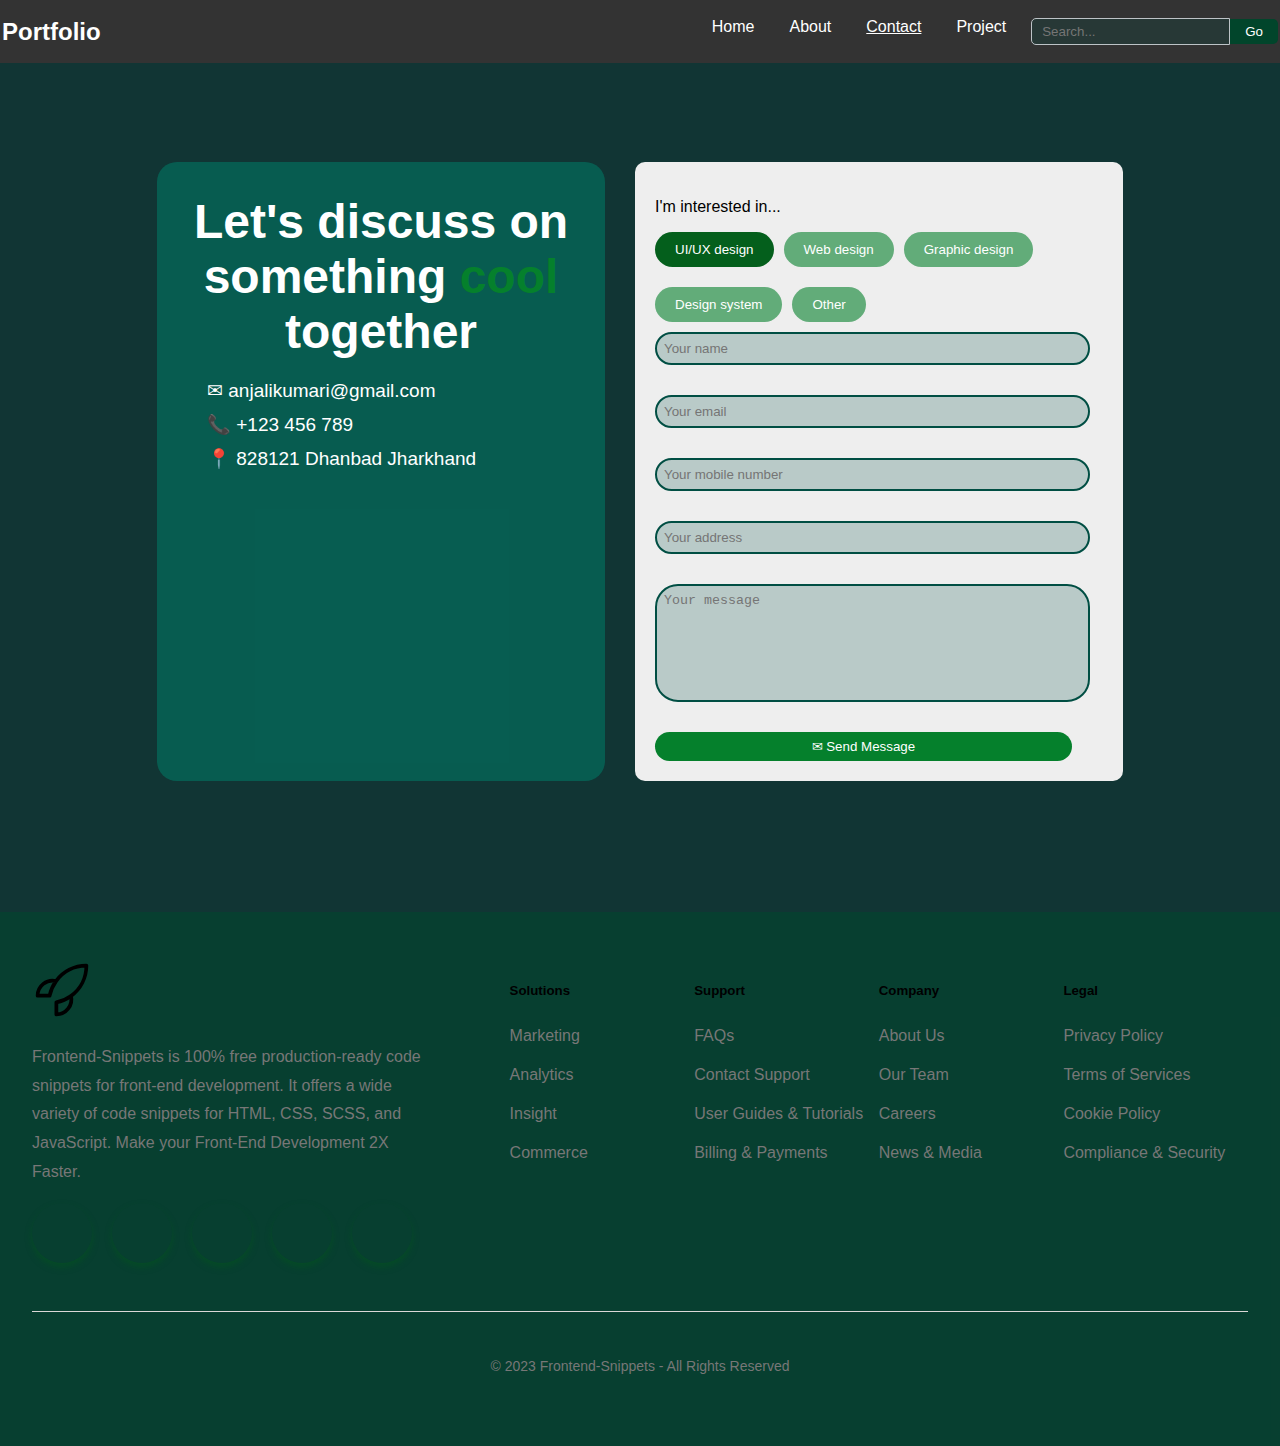
==== contact.html @ 4fff47b9 "Add initial files" ====
<!DOCTYPE html>
<html lang="en">
<head>
    <meta charset="UTF-8">
    <meta name="viewport" content="width=device-width, initial-scale=1.0">
    <title>Document</title>
    <link rel="stylesheet" href="contact style.css">
    <link rel="stylesheet" href="https://cdnjs.cloudflare.com/ajax/libs/font-awesome/6.6.0/css/all.min.css" integrity="sha512-Kc323vGBEqzTmouAECnVceyQqyqdsSiqLQISBL29aUW4U/M7pSPA/gEUZQqv1cwx4OnYxTxve5UMg5GT6L4JJg==" crossorigin="anonymous" referrerpolicy="no-referrer" />
    <link rel="stylesheet" href="https://cdnjs.cloudflare.com/ajax/libs/font-awesome/4.7.0/css/font-awesome.min.css">
</head>


<style>
      
.contact{
  text-decoration: underline !important;
  
  color: rgb(83, 84, 84);
  font-size: 20px;
}
</style>
<body>
 


  <div id="navbar-container"></div>
  <script src="navbar.js"></script>
  

  <div id="includeFooter"></div>

  <script>
      $(function() {
          $("#includeFooter").load("footer.html");
      });
  </script>

    <div class="container">
        <div class="left-section">
            <h1>Let's discuss on something <span style="color:#05802c;">cool</span> together</h1>
            <div class="contact-info">
                <p>✉ anjalikumari@gmail.com</p>
                <p>📞 +123 456 789</p>
                <p>📍 828121 Dhanbad Jharkhand</p>
            </div>
        </div>
        <div class="right-section">
            <p>I'm interested in...</p>
            <div class="interest-buttons">
                <button class="active">UI/UX design</button>
                <button>Web design</button>
                <button>Graphic design</button>
                <button>Design system</button>
                <button>Other</button>
            </div>
            <form id="contactForm">
                <input type="text" id="name" placeholder="Your name">
                <div class="error" id="nameError"></div>
                
                <input type="email" id="email" placeholder="Your email">
                <div class="error" id="emailError"></div>
                
                <input type="tel" id="phone" placeholder="Your mobile number">
                <div class="error" id="phoneError"></div>
                
                <input type="text" id="address" placeholder="Your address">
                <div class="error" id="addressError"></div>
                
                <textarea id="message" placeholder="Your message"></textarea>
                <div class="error" id="messageError"></div>
                
                <button type="submit" class="btn">&#9993; Send Message</button>
            </form>
        </div>
    </div>

        
      <script src="https://code.jquery.com/jquery-1.11.3.min.js"></script>
   
      <script>
        $(function() {
           $("#includeHTML").load("nav/nav.html");
        });
     </script>

<div class="content">
  <!-- Your page content goes here -->
</div>

<div id="footer-placeholder"></div>
<script src="footer.js"></script>
    <script src="script.js"></script>



</body>
</html>
---- contact style.css ----
/* General Styles */
@import url('https://fonts.googleapis.com/css2?family=Poppins:wght@400;500;600&display=swap');





h1 {
    font-size: 2rem;
    text-align: center;
    color: #fff;
    margin-bottom: 20px;
}


/* Hero Section (Background Image) */
.navbar {
    display: flex;
    justify-content: space-between;
    align-items: center;
    padding: 2px;
    background: #333;
    color: white;
    position: relative;
}

/* Logo */
.navbar .heading a {
    font-size: 1.5rem;
    color: white;
    text-decoration: none;
    font-weight: bold;
    
}

/* Navigation Links */
.nav-links {
    display: flex;
    gap: 15px;
    list-style: none;
}

.nav-links li a {
    text-decoration: none;
    color: white;
    font-size: 1rem;
    padding: 5px 10px;
    transition: color 0.3s ease;
}

.nav-links li a:hover {
    color: #054b26;
}

/* Search Bar */
.search-bar {
    display: flex;
    align-items: center;
}

.search-bar input {
    padding: 5px 10px;
    border: 1px solid #bdc3c7;
    border-radius: 5px 0 0 5px;
    outline: none;
}

.search-bar button {
    padding: 5px 15px;
    border: none;
    background-color: #01452b;
    color: white;
    border-radius: 0 5px 5px 0;
    cursor: pointer;
    transition: background-color 0.3s ease;
}

.search-bar button:hover {
    background-color: #04432f;
}

/* Hamburger Menu */
.hamburger-menu {
    font-size: 1.8rem;
    color: white;
    display: none;
    cursor: pointer;
}

/* Background Image */
.hero-section {
    width: 100%;
    height: 100vh;
    overflow: hidden;
    position: relative;
}

.hero-section img {
    width: 100%;
    height: 100%;
    object-fit: cover;
}

/* Responsive Styles */
@media (max-width: 768px) {
  

    .hamburger-menu {
        display: block;
    }
    .nav-links {
        display: none;
        flex-direction: column;
        width: 100%;
        position: absolute;
        top: 60px;
        left: 0;
        background: #333;
        text-align: center;
        padding: 10px 0;
    }
    .nav-links.active {
        display: flex;
    }
    .nav-links li {
        margin: 10px 0;
    }
    .search-bar {
        margin-right: 104px;
        justify-content: center;
        margin-left: 100px;
    }
}


body {
    margin: 0;
    padding: 0;
    background-color: #113534;
    box-sizing: border-box;
    font-family: Arial, sans-serif;
}

.container {
    display: flex;
    flex-wrap: wrap;
    gap: 30px;
    padding: 99px 157px;
}

.left-section,
.right-section {
    flex: 1 1 300px;
    background-color: #075e52f7;
    border-radius: 20px;
}

.left-section h1 {
    font-size: 3rem;
}

.contact-info p {
    margin: 11px 50px;
    font-size: 19px;
    color: white;
}

.right-section {
    
padding: 20px;
    
border-radius: 10px;
    
background-color: #eee;

}

.interest-buttons {
    display: flex;
    flex-wrap: wrap;
    gap: 10px;
}

.interest-buttons button {
    padding: 10px 20px;
    border: none;
    background-color: #05802c99;
    color: #fff;
    border-radius: 19px;
    cursor: pointer;
    margin-bottom: 10px;
}

.interest-buttons button.active {
    background-color: #045f1c;
}

form {
    display: flex;
    flex-direction: column;
    gap: 15px;
}

input, textarea, .btn {
    width: 93%;
    padding: 7px;
    background-color: #004e4338;
    border: 2px solid #004e43;
    border-radius: 23px;
}

textarea {
    height: 100px;
    resize: none;
    background-color: #004e4338;
}

.btn {
    background-color: #05802c;
    color: #fff;
    cursor: pointer;
    border: none;
}

.error {
    color: red;
    font-size: 0.875rem;
}

/* Footer Styles */
.footer-5-column {
    background-color: #222;
    color: #fff;
    padding: 40px 20px;
}

.footer-navbar-container {
    display: flex;
    flex-wrap: wrap;
    gap: 20px;
}

.footer-company-details,
.footer-navbar {
    flex: 1 1 200px;
}

.footer-icons ul {
    display: flex;
    gap: 15px;
    list-style: none;
    padding: 0;
}

.footer-icons svg {
    width: 24px;
    height: 24px;
    fill: #000;
}

.footer-copyright {
    text-align: center;
    padding: 20px 0;
    border-top: 1px solid #444;
}

/* Responsive Design */
@media (max-width: 1024px) {
    .container {
        padding: 50px 80px;
    }
    .left-section h1 {
        font-size: 2.5rem;
    }
    .right-section {
        padding: 20px;
        border-radius: 10px;
        background-color: #bdc3c7f0;
        width: 91%;
    }
    .left-section{
        flex: 1 1 300px;
        background-color: #004e438f;
        border-radius: 20px;
        width: 102%;
    }
}

@media (max-width: 768px) {
    .container {
        flex-direction: column;
        padding: 40px;
    }
    .left-section h1 {
        font-size: 2rem;
    }
    input, textarea, .btn {
        width: 100%;
    }
}

@media (max-width: 480px) {
    .container {
        padding: 20px;
    }
    .left-section h1 {
        font-size: 1.5rem;
    }
    .interest-buttons button {
        width: 100%;
    }
}





.footer-5-column {
    padding-top: 3rem;
    margin-top: 2rem;
    background-color: #04432fb5;
  }
  .footer-5-column p {
    color: #777777;
  }
  .footer-5-column .footer-container {
    max-width: 1320px;
    width: 100%;
    margin-right: auto;
    margin-left: auto;
    padding-left: 12px;
    padding-right: 12px;
    box-sizing: border-box;
  }
  .footer-5-column .footer-container .footer-navbar-container {
    display: flex;
    align-items: flex-start;
    flex-wrap: wrap;
    margin-bottom: 3rem;
    margin-right: auto;
    margin-left: auto;
  }
  
  .footer-5-column
    .footer-container
    .footer-navbar-container
    .footer-company-details {
    width: 35%;
    max-width: 100%;
    flex: 0 0 auto;
    padding-right: 2rem;
    line-height: 1.428;
  }
  .footer-5-column
    .footer-container
    .footer-navbar-container
    .footer-company-details
    .footer-logo {
    width: 60px;
  }
  .footer-5-column
    .footer-container
    .footer-navbar-container
    .footer-company-details
    .footer-logo
    img {
    max-width: 100%;
    height: auto;
  }
  .footer-5-column
    .footer-container
    .footer-navbar-container
    .footer-company-details
    .footer-logo
    svg {
    width: 100%;
    height: auto;
  }
  .footer-5-column
    .footer-container
    .footer-navbar-container
    .footer-company-details
    .footer-content {
    margin-top: 1rem;
    font-size: 16px;
    line-height: 1.8;
    padding-right: 1rem;
  }
  .footer-5-column
    .footer-container
    .footer-navbar-container
    .footer-company-details
    .footer-icons {
    margin-top: 1.5rem;
  }
  .footer-5-column
    .footer-container
    .footer-navbar-container
    .footer-company-details
    .footer-icons
    ul {
    display: flex;
    padding: 0;
    margin: 0;
    list-style-type: none;
  }
  .footer-5-column
    .footer-container
    .footer-navbar-container
    .footer-company-details
    .footer-icons
    ul
    li {
    list-style: none;
    display: flex;
    flex-direction: row;
    margin-right: 14px;
  }
  .footer-5-column
    .footer-container
    .footer-navbar-container
    .footer-company-details
    .footer-icons
    ul
    li
    a {
    width: 30px;
    padding: 6px;
  }
  .footer-5-column .footer-navbar {
    display: flex;
    flex-wrap: wrap;
    flex-direction: row;
    align-items: flex-start;
    flex-grow: 1;
    line-height: 1.428;
  }
  
  .footer-5-column .footer-navbar > .footer-navbar-col {
    width: 25%;
    flex: 0 0 auto;
  }
  .footer-5-column .footer-navbar .footer-navbar-col h5 {
    margin-bottom: 1.5rem;
    color: #000;
    overflow-wrap: break-word;
    padding: 0 0.5rem 0 0;
  }
  .footer-5-column .footer-navbar .footer-navbar-col ul {
    padding: 0 0.5rem 0 0;
    margin: 0;
  }
  .footer-5-column .footer-navbar .footer-navbar-col ul li {
    list-style: none;
  }
  .footer-5-column .footer-navbar .footer-navbar-col ul li:not(:last-child) {
    margin-bottom: 1rem;
  }
  .footer-5-column .footer-navbar .footer-navbar-col ul li a {
    font-size: 16px;
    text-decoration: none;
    color: #777777;
    overflow-wrap: break-word;
  }
  .footer-5-column .footer-navbar .footer-navbar-col ul li a:hover {
    color: #000;
  }
  
  .footer-5-column .footer-copyright {
    padding: 2rem 0;
    border-top: 1px solid rgb(219, 215, 215);
  }
  .footer-5-column .footer-copyright p {
    font-size: 14px;
    margin-bottom: 0;
  }
  
  @media all and (max-width: 1140px) {
    .footer-5-column .footer-container .footer-navbar-container,
    .footer-5-column .footer-navbar {
      row-gap: 3rem;
    }
    .footer-5-column
      .footer-container
      .footer-navbar-container
      .footer-company-details,
    .footer-5-column .footer-container .footer-navbar-container .footer-navbar {
      padding: 0;
      width: 100%;
    }
  }
  @media all and (max-width: 992px) {
    .footer-5-column .footer-navbar .footer-navbar-col {
      width: 50%;
    }
  }
  @media all and (max-width: 576px) {
    .footer-5-column .footer-navbar .footer-navbar-col {
      /* width: 100%; */
    }
  }


  .footer-5-column {
    padding-top: 3rem;
    margin-top: 2rem;
    p {
        color: #777777;
    }
    .footer-container {
        max-width: 1320px;
        width: 100%;
        margin-right: auto;
        margin-left: auto;
        padding-left: 12px;
        padding-right: 12px;
        box-sizing: border-box;
        .footer-navbar-container {
            display: flex;
            align-items: flex-start;
            flex-wrap: wrap;
            margin-bottom: 3rem;
            margin-right: auto;
            margin-left: auto;
            .footer-company-details {
                width: 35%;
                max-width: 100%;
                flex: 0 0 auto;
                padding-right: 2rem;
                line-height: 1.428;
                .footer-logo {
                    width: 60px;
                    img {
                        max-width: 100%;
                        height: auto;
                    }
                    svg {
                        width: 100%;
                        height: auto;
                    }
                }
                .footer-content {
                    margin-top: 1rem;
                    font-size: 16px;
                    line-height: 1.8;
                    padding-right: 1rem;
                }
                .footer-icons {
                    margin-top: 1.5rem;
                    ul {
                        display: flex;
                        padding: 0;
                        margin: 0;
                        list-style-type: none;
                        li {
                            list-style: none;
                            display: flex;
                            flex-direction: row;
                            margin-right: 14px;
                            a {
                                width: 30px;
                                color: #777777;
                                padding: 6px;
                            }
                        }
                    }
                }
            }
        }
    }
    .footer-navbar {
        display: flex;
        flex-wrap: wrap;
        flex-direction: row;
        align-items: flex-start;
        flex-grow: 1;
        line-height: 1.428;
        > .footer-navbar-col {
            width: 25%;
            flex: 0 0 auto;
        }
        .footer-navbar-col {
            h5 {
                margin-bottom: 1.5rem;
                color: #000;
                overflow-wrap: break-word;
                padding: 0 0.5rem 0 0;
            }
            ul {
                padding: 0 0.5rem 0 0;
                margin: 0;
                li {
                    list-style: none;
                    &:not(:last-child) {
                        margin-bottom: 1rem;
                    }
                    a {
                        font-size: 16px;
                        text-decoration: none;
                        color: #777777;
                        overflow-wrap: break-word;
                        &:hover {
                            color: #000;
                        }
                    }
                }
            }
        }
    }
    .footer-copyright {
        padding: 2rem 0;
        border-top: 1px solid rgb(219, 215, 215);
        p {
            font-size: 14px;
            margin-bottom: 0;
        }
    }
}

@media all and (max-width: 1140px) {
    .footer-5-column {
        .footer-container {
            .footer-navbar-container {
                row-gap: 3rem;
                .footer-company-details {
                    padding: 0;
                    width: 100%;
                }
                .footer-navbar {
                    padding: 0;
                    width: 100%;
                }
            }
        }
        .footer-navbar {
            row-gap: 3rem;
        }
    } 
}
@media all and (max-width: 992px) {
    .footer-5-column {
        .footer-navbar {
            .footer-navbar-col {
        width: 50%;
                
            }
        }
    ;
        background-color: gainsboro;
        
    }
}

.wrapper {
    display: flex;
    gap: 20px;
}

.icon {
    position: relative;
    display: inline-flex;
    align-items: center;
    justify-content: center;
    width: 60px;
    height: 60px;
    border-radius: 50%;
    box-shadow: 0 4px 6px #054b26;
    cursor: pointer;
    transition: background 0.3s;
    text-decoration: none;
    color: black;
}
.icon .tooltip {
    position: absolute;
    bottom: 70px;
    font-family: 'Poppins';
    background-color: #333;
    color: #fff;
    padding: 6px 10px;
    border-radius: 36px;
    white-space: nowrap;
    display: none;
}

.icon:hover .tooltip {
    display: block;
}

.icon:hover i,
.icon.active i {
    color: #fff;
}

/* Colors for each social icon */
.facebook:hover,
.facebook.active {
    background-color: #3b5998;
}

.twitter:hover,
.twitter.active {
    background-color: #1DA1F2;
}

.instagram:hover,
.instagram.active {
    background-color: #E1306C;
}

.github:hover,
.github.active {
    background-color: #333;
}

.youtube:hover,
.youtube.active {
    background-color: #FF0000;
}
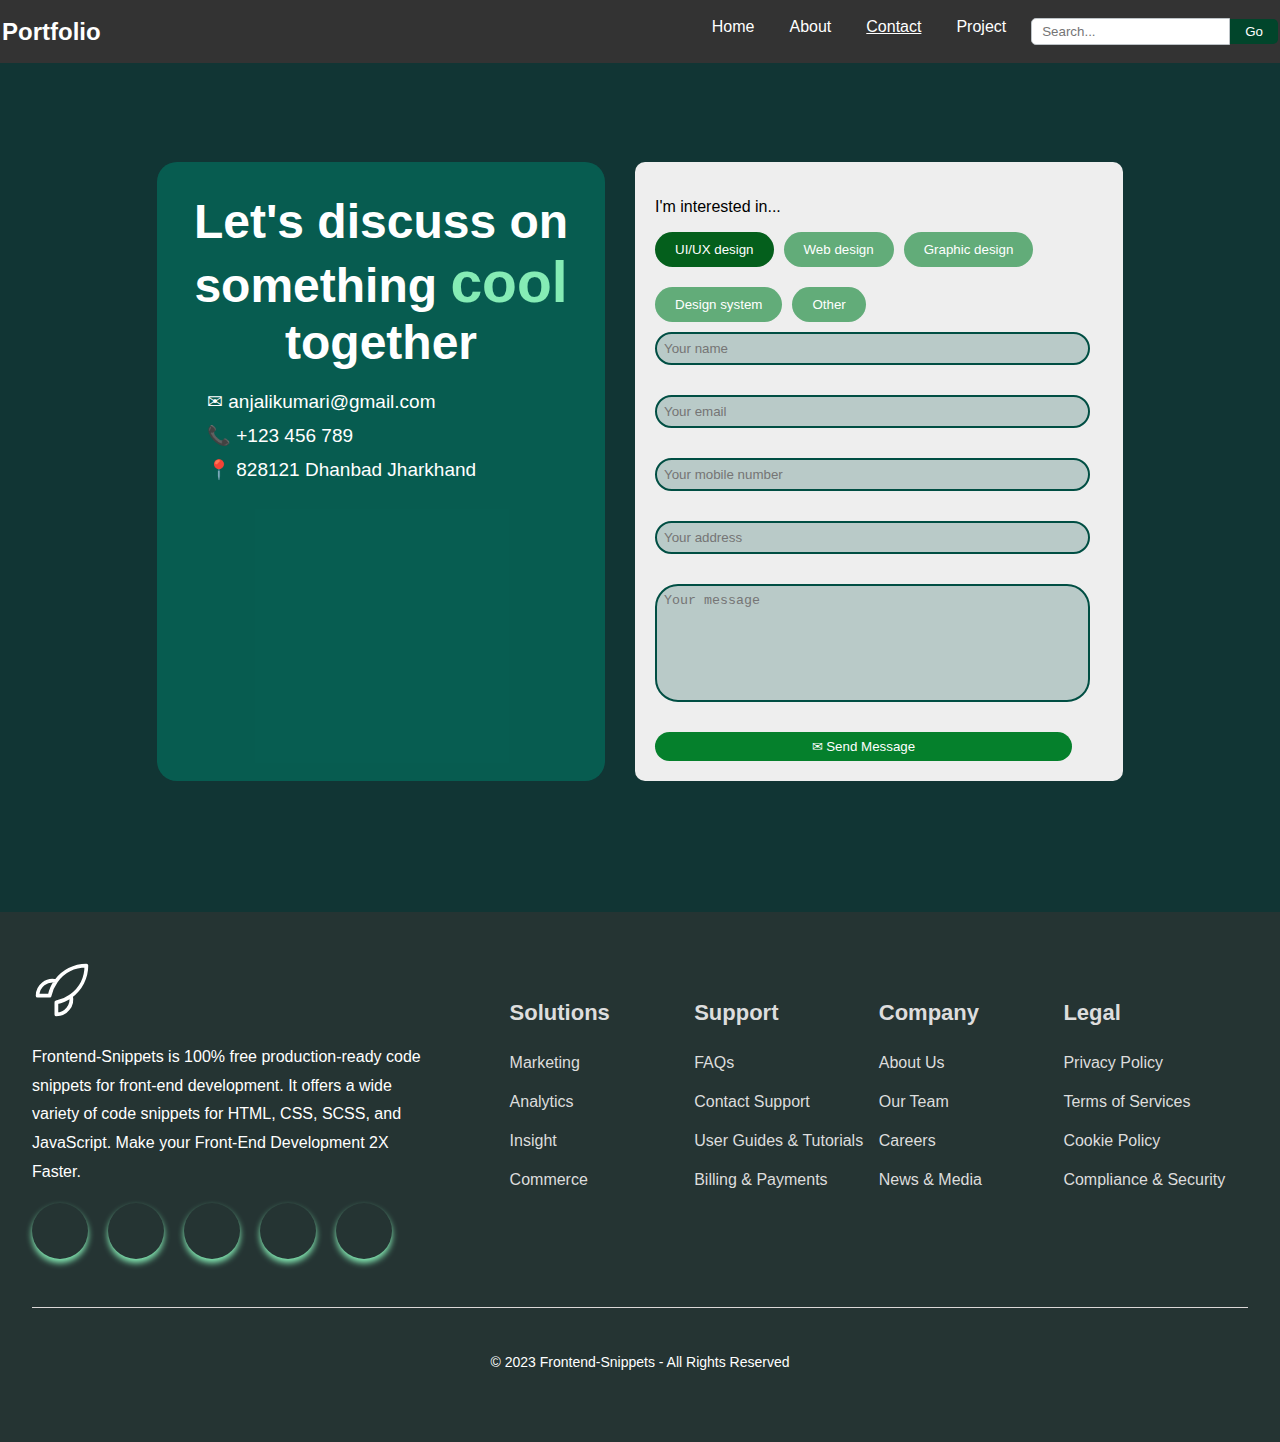
==== commit 790ec595: "add new" ====
--- a/contact.html
+++ b/contact.html
@@ -37,7 +37,7 @@
 
     <div class="container">
         <div class="left-section">
-            <h1>Let's discuss on something <span style="color:#05802c;">cool</span> together</h1>
+            <h1>Let's discuss on something <span style="color:#85ecb5; font-size:57px;">cool</span> together</h1>
             <div class="contact-info">
                 <p>✉ anjalikumari@gmail.com</p>
                 <p>📞 +123 456 789</p>
--- a/contact style.css
+++ b/contact style.css
@@ -61,6 +61,7 @@
 .search-bar input {
     padding: 5px 10px;
     border: 1px solid #bdc3c7;
+    background-color:white;
     border-radius: 5px 0 0 5px;
     outline: none;
 }
@@ -100,7 +101,9 @@
     height: 100%;
     object-fit: cover;
 }
-
+.footer-5-column {
+    background-color: #33333394;
+}
 /* Responsive Styles */
 @media (max-width: 768px) {
   
@@ -506,6 +509,7 @@
     margin-top: 2rem;
     p {
         color: #777777;
+        color: white;
     }
     .footer-container {
         max-width: 1320px;
@@ -537,6 +541,7 @@
                     svg {
                         width: 100%;
                         height: auto;
+                        color:white;
                     }
                 }
                 .footer-content {
@@ -559,7 +564,7 @@
                             margin-right: 14px;
                             a {
                                 width: 30px;
-                                color: #777777;
+                                color: #ddd;
                                 padding: 6px;
                             }
                         }
@@ -582,7 +587,8 @@
         .footer-navbar-col {
             h5 {
                 margin-bottom: 1.5rem;
-                color: #000;
+                color: #ddd;
+                font-size: 22px;
                 overflow-wrap: break-word;
                 padding: 0 0.5rem 0 0;
             }
@@ -597,7 +603,7 @@
                     a {
                         font-size: 16px;
                         text-decoration: none;
-                        color: #777777;
+                        color: #ddd;
                         overflow-wrap: break-word;
                         &:hover {
                             color: #000;
@@ -621,20 +627,22 @@
     .footer-5-column {
         .footer-container {
             .footer-navbar-container {
-                row-gap: 3rem;
+        row-gap: 3rem;
                 .footer-company-details {
-                    padding: 0;
-                    width: 100%;
+        padding: 0;
+        width: 100%;
                 }
                 .footer-navbar {
-                    padding: 0;
-                    width: 100%;
+        padding: 0;
+        width: 100%;
                 }
             }
         }
         .footer-navbar {
-            row-gap: 3rem;
+        row-gap: 3rem;
         }
+    ;
+        background-color: #33333394;
     } 
 }
 @media all and (max-width: 992px) {
@@ -720,3 +728,59 @@
 
 
 
+
+.fa-youtube:before {
+    content: "\f167";
+    color: white;
+    font-size:24px;
+}
+
+.fa-github:before {
+    content: "\f09b";
+    color: white;
+    font-size:24px;
+}
+
+.fa-linkedin-in:before {
+    content: "\f0e1";
+    color:white;
+    font-size:24px;
+}
+
+
+.fa-twitter:before {
+    content: "\f099";
+    color:white;
+    font-size:24px;
+}
+
+
+.fa-facebook-f:before, .fa-facebook:before {
+    content: "\f09a";
+    color:white;
+    font-size:24px;
+}
+
+
+
+
+.footer-5-column{
+    background-color: #33333394;
+}
+
+
+
+.icon {
+    position: relative;
+    display: inline-flex;
+    align-items: center;
+    justify-content: center;
+    width: 56px;
+    height: 56px;
+    border-radius: 50%;
+    box-shadow: 0 4px 6px #85ecb5;
+    cursor: pointer;
+    transition: background 0.3s;
+    text-decoration: none;
+    color: black;
+}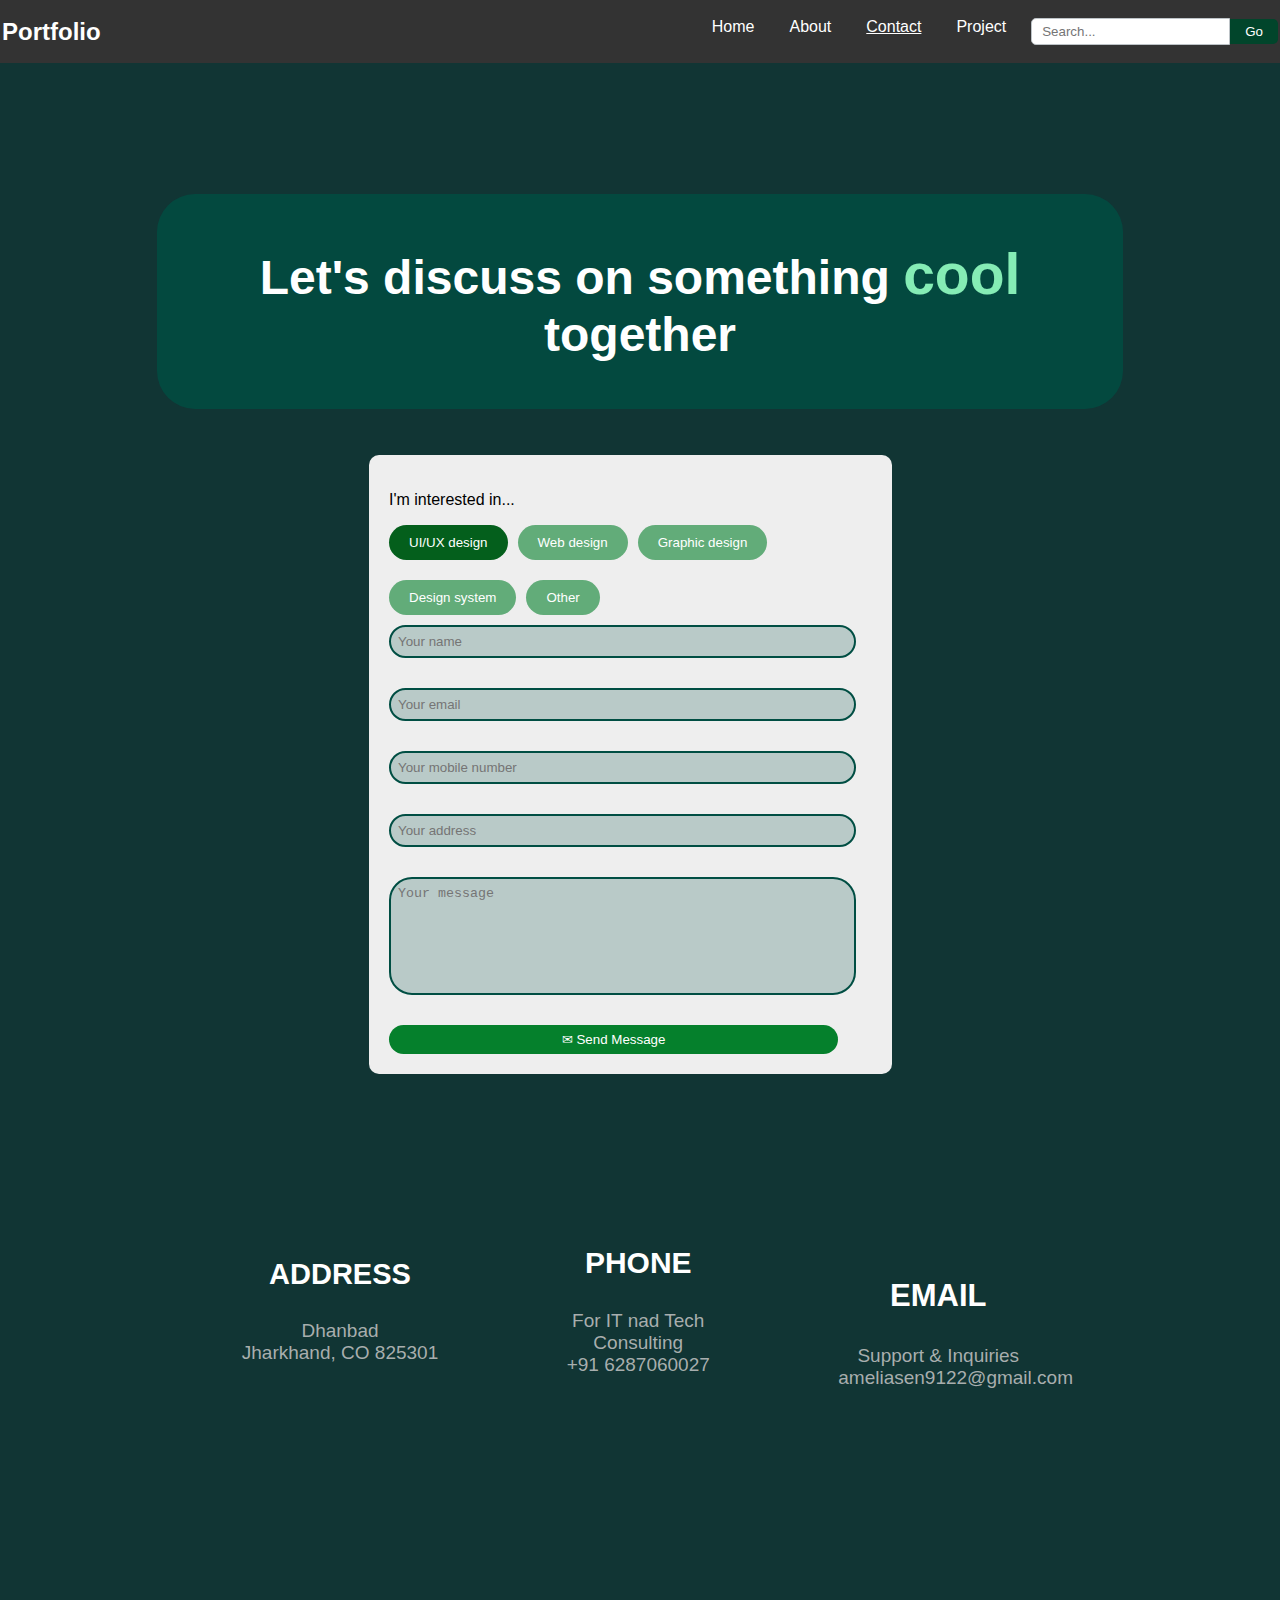
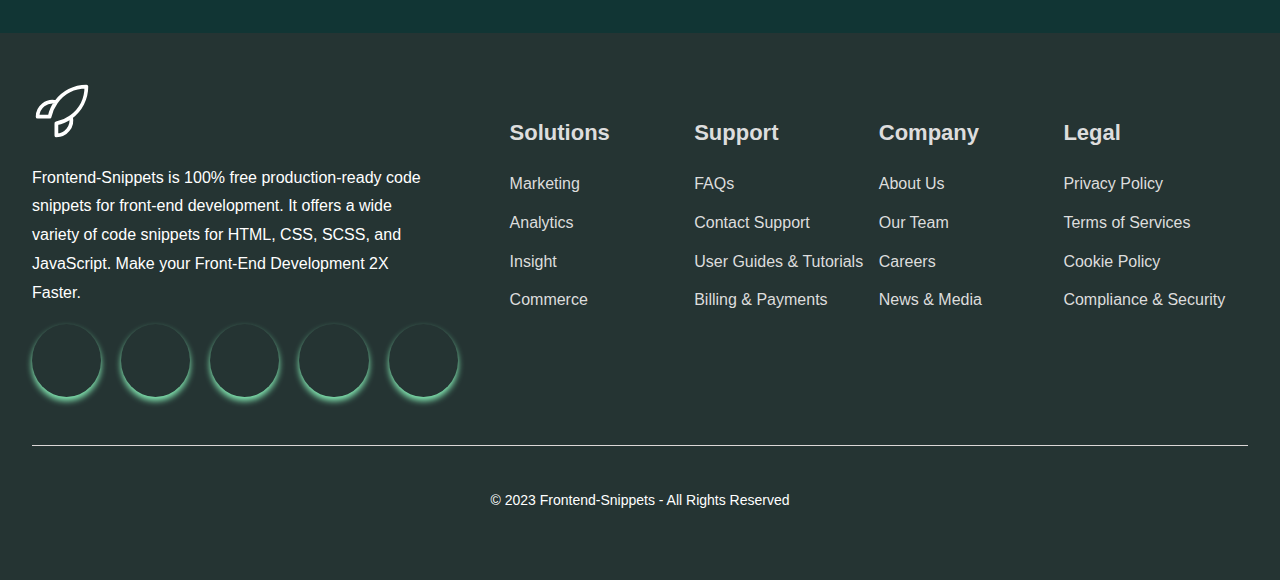
==== commit 673d15d3: "add new" ====
--- a/contact.html
+++ b/contact.html
@@ -38,11 +38,7 @@
     <div class="container">
         <div class="left-section">
             <h1>Let's discuss on something <span style="color:#85ecb5; font-size:57px;">cool</span> together</h1>
-            <div class="contact-info">
-                <p>✉ anjalikumari@gmail.com</p>
-                <p>📞 +123 456 789</p>
-                <p>📍 828121 Dhanbad Jharkhand</p>
-            </div>
+           
         </div>
         <div class="right-section">
             <p>I'm interested in...</p>
@@ -74,7 +70,35 @@
         </div>
     </div>
 
-        
+    <div class="contact-container">
+
+        <div class="contact-info">
+            <div class="contact-item">
+                <a href="https://www.google.com/maps/place/Golden,+CO+80403" target="_blank" class="icons address">
+                    <i class="fas fa-map-marker-alt"></i>
+                </a>
+                <h3 class="contact-address">ADDRESS</h3>
+                <p>Dhanbad<br> Jharkhand, CO 825301</p>
+            </div>
+    
+            <div class="contact-item">
+                <a href="tel:+18001234567" class="icons phone">
+                    <i class="fas fa-phone-alt"></i>
+                </a>
+                <h3 class="contact-phone">PHONE</h3>
+                <p>For IT nad Tech Consulting<br> +91 6287060027</p>
+            </div>
+    
+            <div class="contact-item">
+                <a href="mailto:contact@wakefieldgroup.com" class="icons email">
+                    <i class="fas fa-envelope"></i>
+                </a>
+                <h3 class="contact-email">EMAIL</h3>
+                <p>Support & Inquiries <br> ameliasen9122@gmail.com</p>
+            </div>
+        </div>
+    </div>
+     
       <script src="https://code.jquery.com/jquery-1.11.3.min.js"></script>
    
       <script>
--- a/contact style.css
+++ b/contact style.css
@@ -143,29 +143,30 @@
     box-sizing: border-box;
     font-family: Arial, sans-serif;
 }
-
 .container {
-    display: flex;
+    display: grid;
     flex-wrap: wrap;
-    gap: 30px;
     padding: 99px 157px;
+    justify-content: center;
 }
 
 .left-section,
 .right-section {
     flex: 1 1 300px;
-    background-color: #075e52f7;
     border-radius: 20px;
 }
 
 .left-section h1 {
     font-size: 3rem;
+    background-color: #004e43cf;
+    padding: 47px;
+    border-radius: 38px;
 }
 
 .contact-info p {
     margin: 11px 50px;
     font-size: 19px;
-    color: white;
+    color: rgb(219 215 215 / 76%);
 }
 
 .right-section {
@@ -175,7 +176,12 @@
 border-radius: 10px;
     
 background-color: #eee;
-
+    
+width: 50%;
+    
+margin-left: 212px;
+    
+margin-top: 26px;
 }
 
 .interest-buttons {
@@ -276,16 +282,16 @@
         font-size: 2.5rem;
     }
     .right-section {
-        padding: 20px;
+        padding: 41px;
         border-radius: 10px;
-        background-color: #bdc3c7f0;
-        width: 91%;
+        background-color: #eee;
+        width: 63%;
+        margin-left: 88px;
     }
     .left-section{
         flex: 1 1 300px;
-        background-color: #004e438f;
         border-radius: 20px;
-        width: 102%;
+        width: 99%;
     }
 }
 
@@ -670,9 +676,9 @@
     align-items: center;
     justify-content: center;
     width: 60px;
-    height: 60px;
+    height: 73px;
     border-radius: 50%;
-    box-shadow: 0 4px 6px #054b26;
+    box-shadow: 0 4px 6px #85ecb5;
     cursor: pointer;
     transition: background 0.3s;
     text-decoration: none;
@@ -696,7 +702,6 @@
 
 .icon:hover i,
 .icon.active i {
-    color: #fff;
 }
 
 /* Colors for each social icon */
@@ -766,6 +771,7 @@
 
 .footer-5-column{
     background-color: #33333394;
+    margin-top: 17%;
 }
 
 
@@ -775,12 +781,151 @@
     display: inline-flex;
     align-items: center;
     justify-content: center;
-    width: 56px;
-    height: 56px;
-    border-radius: 50%;
-    box-shadow: 0 4px 6px #85ecb5;
     cursor: pointer;
     transition: background 0.3s;
     text-decoration: none;
-    color: black;
+    width: 40%;
+}
+
+.icons{
+    position: relative;
+    display: inline-flex;
+    align-items: center;
+    justify-content: center;
+    cursor: pointer;
+    transition: background 0.3s;
+    text-decoration: none;
+    width: 52%;
+    border-radius: 50%;
+}
+
+
+
+.content{
+
+}
+
+
+#navbar-container{
+
+}
+
+.left-section{
+    
+}
+
+
+
+
+
+
+
+
+
+.contact-container {
+    text-align: center;
+    color: white;
+    padding: 15px 35px;
+    margin-top: -9px;
+}
+
+.contact-info {
+    display: flex;
+    justify-content: center;
+    flex-wrap: wrap;
+    place-items: center;
+}
+
+.contact-item {
+    text-align: center;
+    max-width: 300px;
+}
+
+.contact-item i {
+    font-size: 50px;
+    color: #85ecb5;
+    margin-bottom: 10px;
+}
+
+
+.contact-head{
+
+font-size: 39px;
+
+margin-top: 48px;
+
+background-color: #004e43cf;
+
+padding: 20px;
+
+border-radius: 133px;
+}
+
+
+
+
+.contact-address{
+    
+font-size: 29px;
+}
+
+
+.contact-phone{
+    
+font-size: 30px;
+}
+
+
+.contact-email{
+    
+font-size: 31px;
+}
+
+
+
+.icon i {
+    font-size: 34px;
+    color: #80e7b0a8;
+    transition: color 0.3s ease-in-out;
+}
+
+/* Hover Effects */
+.icon:hover {
+    transform: scale(1.1);
+}
+
+.phone:hover {
+    background-color: #046f3b;
+}
+
+.address:hover {
+    background-color: #014267f7;
+}
+
+.email:hover {
+    background-color: #c46908fb;
+    font-size:20px;
+}
+
+.icon:hover i {
+    color: white;
+}
+
+
+@media(max-width:468px){
+    .right-section{
+        margin-left:27px;
+    }
+
+    .contact-info{
+margin-top:57px;
+    }
+}
+
+
+
+@media(max-width:320px){
+    .right-section{
+        margin-left:14px;
+    }
 }